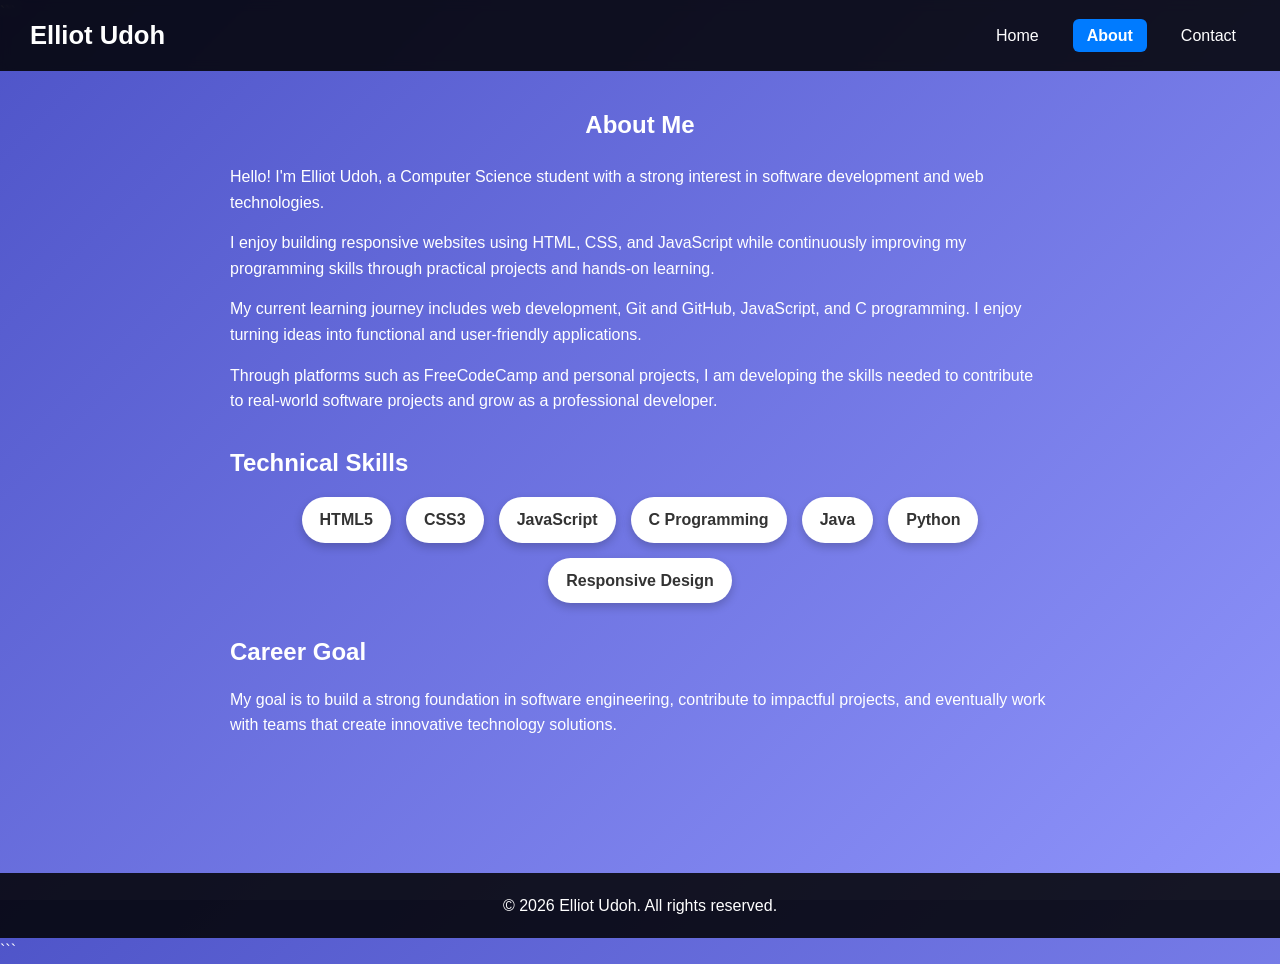
==== about.html @ 2a38c635 "Edit index.html" ====
<!doctype html>

<html lang="en">
  <head>
    <meta charset="UTF-8" />
    <meta name="viewport" content="width=device-width, initial-scale=1.0" />
    <title>About Me | Elliot Udoh</title>
    <link rel="stylesheet" href="style.css" />
  </head>

  <body>
    <div class="wrap">
      ```
      <header>
        <nav class="navbar">
          <div class="logo">Elliot Udoh</div>

          <ul class="nav-links">
            <li><a href="index.html">Home</a></li>
            <li><a href="about.html">About</a></li>
            <li><a href="contact.html">Contact</a></li>
          </ul>
        </nav>
      </header>

      <main class="content">
        <section class="about-section">
          <h1>About Me</h1>

          <p>
            Hello! I'm Elliot Udoh, a Computer Science student with a strong
            interest in software development and web technologies.
          </p>

          <p>
            I enjoy building responsive websites using HTML, CSS, and JavaScript
            while continuously improving my programming skills through practical
            projects and hands-on learning.
          </p>

          <p>
            My current learning journey includes web development, Git and
            GitHub, JavaScript, and C programming. I enjoy turning ideas into
            functional and user-friendly applications.
          </p>

          <p>
            Through platforms such as FreeCodeCamp and personal projects, I am
            developing the skills needed to contribute to real-world software
            projects and grow as a professional developer.
          </p>

          <h2>Technical Skills</h2>

          <div class="skills-container">
            <span>HTML5</span>
            <span>CSS3</span>
            <span>JavaScript</span>
            <span>C Programming</span>
            <span>Java</span>
            <span>Python</span>
            <span>Responsive Design</span>
          </div>

          <h2>Career Goal</h2>

          <p>
            My goal is to build a strong foundation in software engineering,
            contribute to impactful projects, and eventually work with teams
            that create innovative technology solutions.
          </p>
        </section>
      </main>

      <footer>
        <p>&copy; 2026 Elliot Udoh. All rights reserved.</p>
      </footer>
      ```
    </div>

    <script src="script.js"></script>
  </body>
</html>
---- style.css ----
* {
  margin: 0;
  padding: 0;
  box-sizing: border-box;
  font-family: Arial, Helvetica, sans-serif;
}

html,
body {
  height: 100%;
  background: linear-gradient(135deg, #4e54c8, #8f94fb);
  color: white;
  line-height: 1.6;
}

/* Layout */

.wrap {
  min-height: 100vh;
  display: flex;
  flex-direction: column;
}

main {
  flex: 1;
  padding-top: 90px;
}

/* Navigation */

.navbar {
  position: fixed;
  top: 0;
  width: 100%;
  z-index: 1000;

  display: flex;
  justify-content: space-between;
  align-items: center;

  padding: 15px 30px;

  background: rgba(0, 0, 0, 0.85);
  backdrop-filter: blur(5px);
}

.logo {
  font-size: 1.6rem;
  font-weight: bold;
}

.nav-links {
  list-style: none;
  display: flex;
  gap: 20px;
}

.nav-links a {
  text-decoration: none;
  color: white;
  padding: 8px 14px;
  border-radius: 6px;
  transition: 0.3s ease;
}

.nav-links a:hover {
  background-color: rgba(255, 255, 255, 0.2);
}

.nav-links a.active {
  background-color: #007bff;
  font-weight: bold;
}

/* Hero Section */

.h {
  text-align: center;
  padding: 60px 20px;
}

.h h1 {
  font-size: 3rem;
  margin-bottom: 20px;
}

.h p {
  max-width: 700px;
  margin: 10px auto;
  font-size: 1.1rem;
}

.hero-skills {
  font-weight: bold;
  margin-top: 20px;
}

#learnMoreBtn {
  margin-top: 25px;
  padding: 12px 24px;
  border: none;
  border-radius: 8px;
  cursor: pointer;

  background: white;
  color: #4e54c8;

  font-size: 1rem;
  font-weight: bold;

  transition: 0.3s ease;
}

#learnMoreBtn:hover {
  transform: translateY(-2px);
}

/* Content Sections */

.content,
.about-section,
.contact-section {
  max-width: 900px;
  margin: 0 auto;
  padding: 40px 20px;
}

.about-section h1,
.contact-section h1 {
  margin-bottom: 20px;
  text-align: center;
}

.about-section h2 {
  margin-top: 30px;
  margin-bottom: 15px;
}

.about-section p,
.contact-section p {
  margin-bottom: 15px;
}

/* Skills */

.skills {
  text-align: center;
  padding: 40px 20px;
}

.skills h2 {
  margin-bottom: 25px;
}

.skills-container {
  display: flex;
  flex-wrap: wrap;
  justify-content: center;
  gap: 15px;
}

.skills-container span {
  background: white;
  color: #333;

  padding: 10px 18px;

  border-radius: 999px;

  font-weight: bold;

  box-shadow: 0 4px 10px rgba(0, 0, 0, 0.2);
}

/* Projects */

.projects {
  padding: 50px 20px;
}

.projects h2 {
  text-align: center;
  margin-bottom: 30px;
}

.project-list {
  display: flex;
  flex-wrap: wrap;
  justify-content: center;
  gap: 25px;
}

.project {
  width: 340px;

  background: white;
  color: #333;

  border-radius: 12px;

  padding: 25px;

  box-shadow: 0 8px 20px rgba(0, 0, 0, 0.15);

  transition: transform 0.3s ease;
}

.project:hover {
  transform: translateY(-5px);
}

.project h3 {
  margin-bottom: 15px;
}

.project p {
  margin-bottom: 12px;
}

.project-links {
  margin-top: 15px;

  display: flex;
  flex-direction: column;
  gap: 10px;
}

.project-links a {
  text-decoration: none;
  color: #4e54c8;
  font-weight: bold;
}

.project-links a:hover {
  text-decoration: underline;
}

/* Contact Card */

.contact-card {
  background: white;
  color: #333;

  max-width: 700px;

  margin: 30px auto;

  padding: 30px;

  border-radius: 12px;

  box-shadow: 0 8px 20px rgba(0, 0, 0, 0.2);
}

.contact-card h2 {
  margin-top: 20px;
  margin-bottom: 10px;
}

.contact-card h2:first-child {
  margin-top: 0;
}

.contact-card a {
  color: #4e54c8;
  text-decoration: none;
  font-weight: bold;
}

.contact-card a:hover {
  text-decoration: underline;
}

/* Footer */

footer {
  text-align: center;

  padding: 20px;

  background: rgba(0, 0, 0, 0.85);

  margin-top: 40px;
}

/* Responsive Design */

@media (max-width: 768px) {
  .navbar {
    flex-direction: column;
    gap: 15px;
    padding: 15px;
  }

  main {
    padding-top: 120px;
  }

  .nav-links {
    flex-wrap: wrap;
    justify-content: center;
  }

  .h h1 {
    font-size: 2.2rem;
  }

  .project {
    width: 100%;
    max-width: 400px;
  }

  .contact-card {
    width: 100%;
  }
}

@media (max-width: 480px) {
  .h h1 {
    font-size: 1.8rem;
  }

  .h p {
    font-size: 1rem;
  }

  .skills-container span {
    font-size: 0.9rem;
  }
}
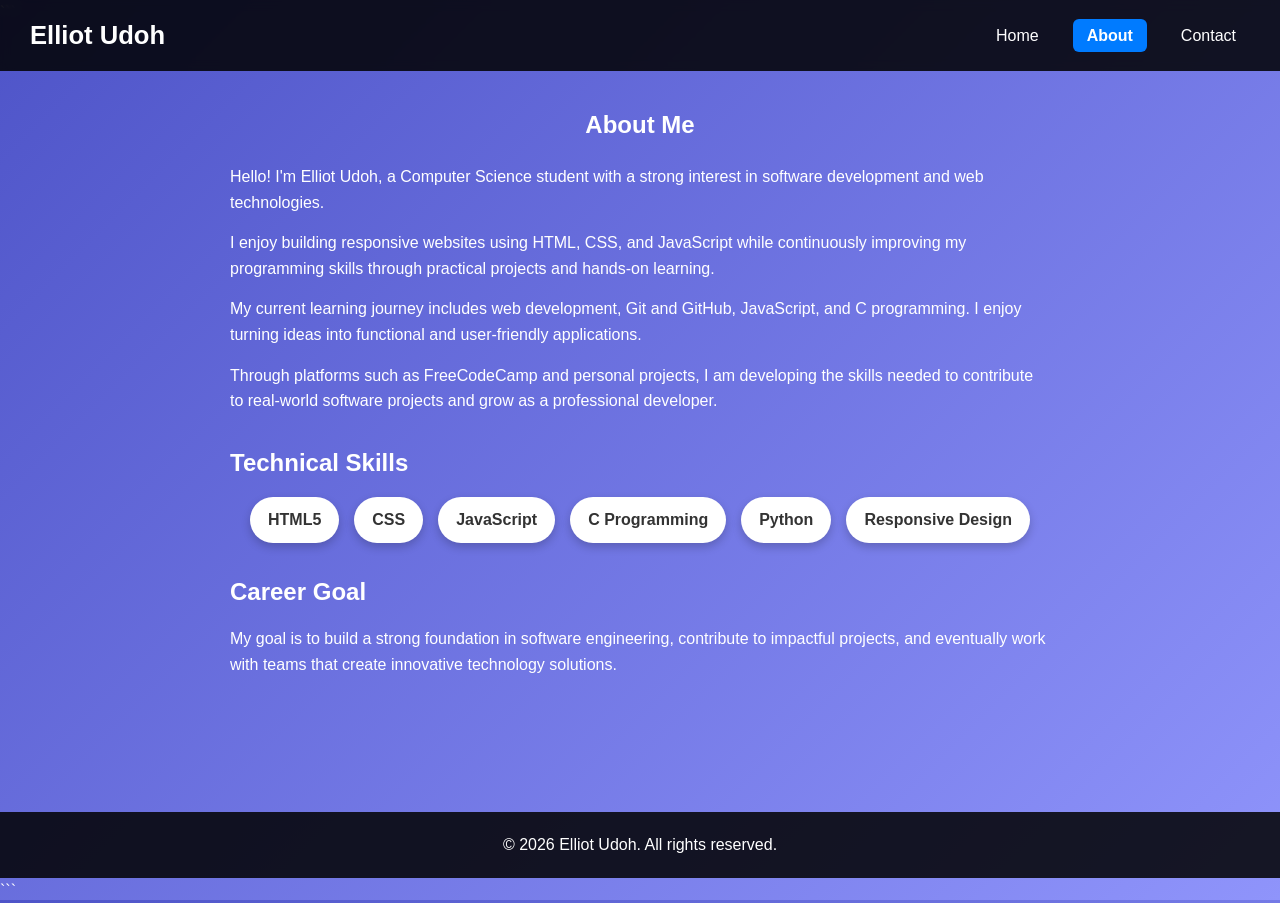
==== commit 658b051d: "edit code" ====
--- a/about.html
+++ b/about.html
@@ -54,10 +54,9 @@
 
           <div class="skills-container">
             <span>HTML5</span>
-            <span>CSS3</span>
+            <span>CSS</span>
             <span>JavaScript</span>
             <span>C Programming</span>
-            <span>Java</span>
             <span>Python</span>
             <span>Responsive Design</span>
           </div>
